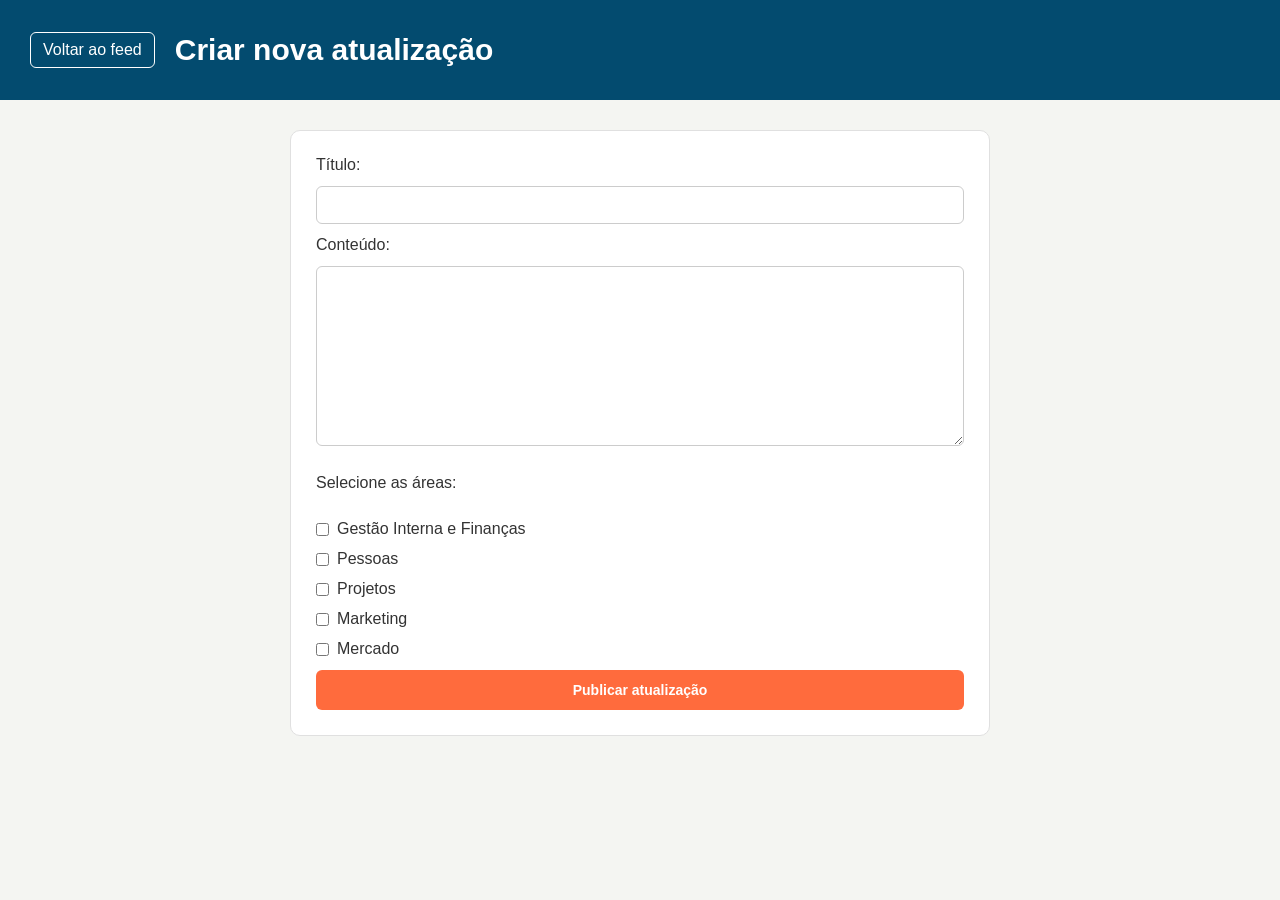
==== criar-atualizacao.html @ 4eb78989 "arquivos do projeto" ====
<!DOCTYPE html>
<html lang="pt-br">

<head>

    <meta charset="UTF-8">

    <meta name="viewport" content="width=device-width, initial-scale=1.0">

    <title>CRIAR NOVA ATUALIZAÇÃO (PÁGINA 2)</title>

    <link rel="stylesheet" href="style.css">

</head>

<body>

    <header>
        
    <a href="./index.html">Voltar ao feed</a>
        <h1>Criar nova atualização</h1>

    </header>

    <main> 

       <form id="formAtualizacao" class="formulario-atualizacao">

    <label for="titulo">Título:</label>

    <input
        type="text"
        id="titulo"
        maxlength="50"
        required
    >

    <label for="conteudo">Conteúdo:</label>

    <textarea
        id="conteudo"
        maxlength="1000"
        required
    ></textarea>

    <p>Selecione as áreas:</p>

    <div class="lista-areas">

        <div class="opcao-area">
            <input
                type="checkbox"
                id="giFin"
                name="area"
                value="Gestão Interna e Finanças"
            >
            <label for="giFin">Gestão Interna e Finanças</label>
        </div>

        <div class="opcao-area">
            <input
                type="checkbox"
                id="pessoas"
                name="area"
                value="Pessoas"
            >
            <label for="pessoas">Pessoas</label>
        </div>

        <div class="opcao-area">
            <input
                type="checkbox"
                id="projetos"
                name="area"
                value="Projetos"
            >
            <label for="projetos">Projetos</label>
        </div>

        <div class="opcao-area">
            <input
                type="checkbox"
                id="marketing"
                name="area"
                value="Marketing"
            >
            <label for="marketing">Marketing</label>
        </div>

        <div class="opcao-area">
            <input
                type="checkbox"
                id="mercado"
                name="area"
                value="Mercado"
            >
            <label for="mercado">Mercado</label>
        </div>

    </div>

    <button type="button" id="botaoPublicar" class="botao-acao">
        Publicar atualização
    </button>

</form>

    </main>

    <script src="./criar-atualizacao.js"></script>

</body>

</html>
---- style.css ----
* {
    box-sizing: border-box;
}

body {
    margin: 0;
    font-family: Arial, sans-serif;
    background-color: #f4f5f2;
    color: #333333;
}

header {
    min-height: 100px;
    padding: 20px 30px;
    background-color: #034b6f;
    color: white;
    display: flex;
    align-items: center;
    gap: 20px;
}

header img {
    width: 85px;
    height: 85px;
    object-fit: contain;
}

header h1 {
    margin: 0;
    font-size: 30px;
}

header p {
    margin: 0;
    font-size: 14px;
}

header a {
    color: white;
    text-decoration: none;
    padding: 8px 12px;
    border: 1px solid white;
    border-radius: 6px;
}

header a:hover {
    background-color: #087EAD;
}

main {
    max-width: 1160px;
    margin: 0 auto;
    padding: 30px;
}

main h2 {
    margin-top: 25px;
    margin-bottom: 20px;
    color: #073B56;
    font-size: 24px;
}

.botao-nova-atualizacao {
    display: inline-block;
    margin-bottom: 25px;
    padding: 12px 18px;
    background-color: #FF6B3D;
    color: white;
    text-decoration: none;
    font-weight: bold;
    border-radius: 6px;
}

.botao-nova-atualizacao:hover {
    background-color: #E8483F;
}

.painel-filtros {
    display: grid;
    grid-template-columns: repeat(5, minmax(0, 1fr));
    gap: 20px;
    padding: 22px;
    background-color: white;
    border: 1px solid #e0e0e0;
    border-radius: 10px;
    margin-bottom: 30px;
}

.grupo-filtro {
    display: flex;
    flex-direction: column;
    gap: 8px;
}

.grupo-pesquisa {
    grid-column: span 2;
}

.grupo-filtro label {
    color: #444444;
    font-size: 14px;
    font-weight: bold;
}

.grupo-filtro input,
.grupo-filtro select {
    width: 100%;
    min-width: 0;
    min-height: 38px;
    padding: 8px;
    border: 1px solid #cccccc;
    border-radius: 6px;
    background-color: white;
    font-family: Arial, sans-serif;
    font-size: 14px;
}

.campo-pesquisa {
    display: flex;
    gap: 8px;
}

#entrada {
    flex: 1;
    min-width: 0;
    padding: 8px 12px;
}

#entrada:focus,
#filtroArea:focus,
#dataInicial:focus,
#dataFinal:focus {
    outline: 2px solid #087EAD;
    border-color: #087EAD;
}

#botaoPesquisar {
    min-height: 38px;
    padding: 8px 16px;
    background-color: #FF6B3D;
    color: white;
    border: none;
    border-radius: 6px;
    font-size: 14px;
    cursor: pointer;
}

#botaoPesquisar:hover {
    background-color: #E8483F;
}

main button {
    padding: 10px 16px;
    background-color: #FF6B3D;
    color: white;
    border: none;
    border-radius: 6px;
    font-size: 14px;
    cursor: pointer;
}

main button:hover {
    background-color: #E8483F;
}

.botao-acao {
    padding: 12px 18px;
    background-color: #FF6B3D;
    color: white;
    border: none;
    border-radius: 6px;
    font-size: 14px;
    font-weight: bold;
    cursor: pointer;
}

.botao-acao:hover {
    background-color: #E8483F;
}

#resultados {
    display: flex;
    flex-direction: column;
    gap: 15px;
    margin-top: 20px;
}

#resultados a {
    color: inherit;
    text-decoration: none;
}

#resultados article {
    padding: 20px;
    background-color: white;
    border: 1px solid #e0e0e0;
    border-radius: 10px;
    box-shadow: 0 2px 5px rgba(0, 0, 0, 0.05);
    transition: box-shadow 0.2s;
}

#resultados article:hover {
    box-shadow: 0 4px 12px rgba(0, 0, 0, 0.12);
}

#resultados article h2 {
    margin-top: 0;
    margin-bottom: 10px;
    color: #073B56;
    font-size: 20px;
}

#resultados article p {
    margin-bottom: 8px;
    color: #555555;
    font-size: 15px;
    line-height: 1.5;
}

#detalhes {
    max-width: 900px;
    margin: 0 auto;
    padding: 25px;
    background-color: white;
    border: 1px solid #D8E3E9;
    border-radius: 10px;
    box-shadow: 0 2px 5px rgba(0, 0, 0, 0.05);
}

#detalhes h2 {
    margin-top: 0;
    color: #073B56;
    font-size: 24px;
}

#detalhes p {
    color: #555555;
    font-size: 15px;
    line-height: 1.6;
}

#detalhes button {
    margin-top: 10px;
    margin-right: 8px;
}

.formulario-atualizacao {
    display: flex;
    flex-direction: column;
    gap: 12px;
    max-width: 700px;
    margin: 0 auto;
    padding: 25px;
    background-color: white;
    border: 1px solid #e0e0e0;
    border-radius: 10px;
}

.formulario-atualizacao input[type="text"],
.formulario-atualizacao textarea {
    width: 100%;
    padding: 10px;
    border: 1px solid #cccccc;
    border-radius: 6px;
    font-family: Arial, sans-serif;
    font-size: 14px;
}

.formulario-atualizacao textarea {
    min-height: 180px;
    resize: vertical;
}

.lista-areas {
    display: flex;
    flex-direction: column;
    gap: 12px;
}

.opcao-area {
    display: flex;
    align-items: center;
    gap: 8px;
}

.opcao-area input[type="checkbox"] {
    margin: 0;
    flex-shrink: 0;
}

.opcao-area label {
    margin: 0;
    cursor: pointer;
}

@media (max-width: 800px) {
    .painel-filtros {
        grid-template-columns: repeat(2, minmax(0, 1fr));
    }

    .grupo-pesquisa {
        grid-column: span 2;
    }
}

@media (max-width: 500px) {
    main {
        padding: 20px;
    }

    header {
        padding: 20px;
        gap: 12px;
    }

    header h1 {
        font-size: 22px;
    }

    header img {
        width: 60px;
        height: 60px;
    }

    .painel-filtros {
        grid-template-columns: 1fr;
        padding: 15px;
    }

    .grupo-pesquisa {
        grid-column: span 1;
    }

    .campo-pesquisa {
        flex-wrap: wrap;
    }
}
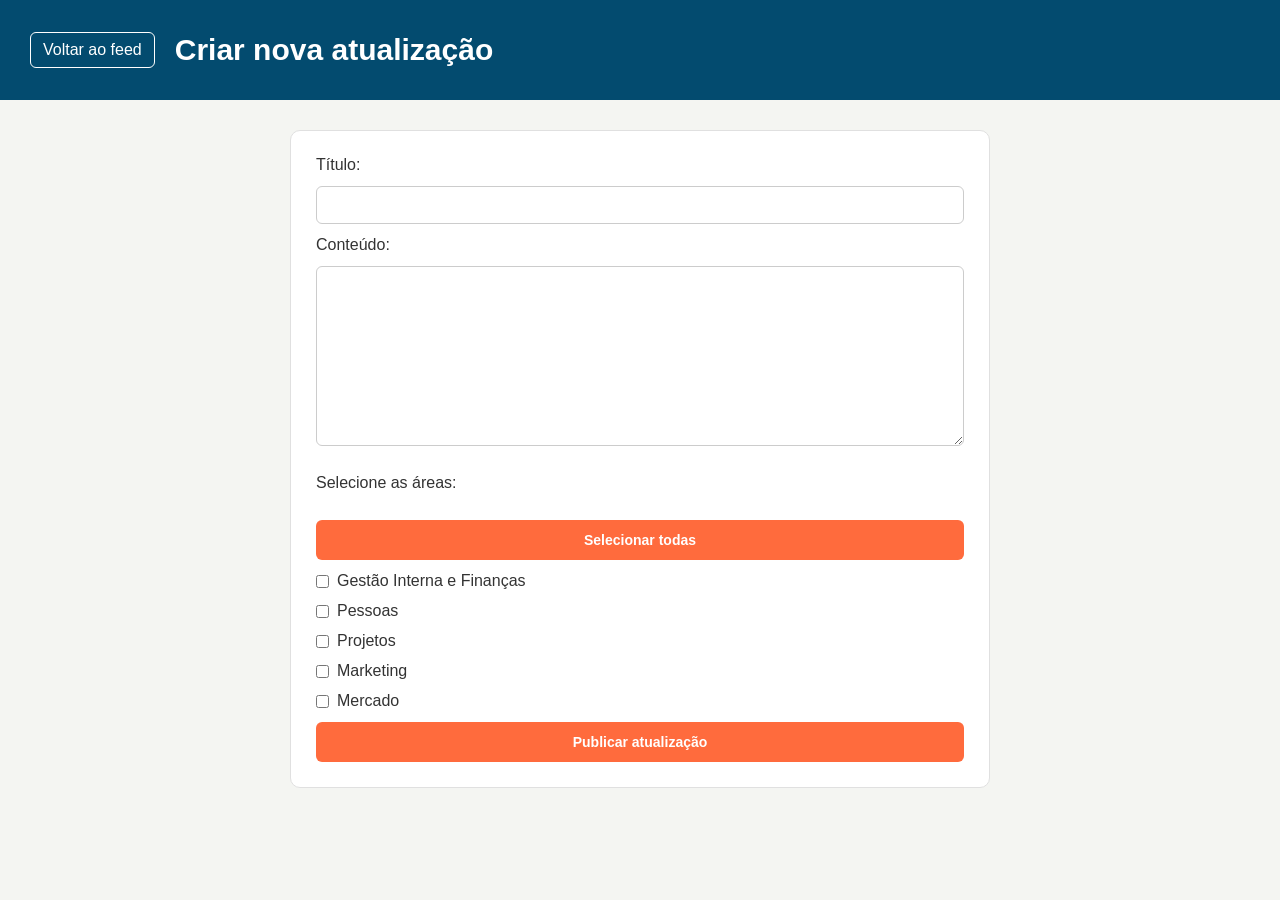
==== commit 8bf9f866: "arquivos projeto" ====
--- a/criar-atualizacao.html
+++ b/criar-atualizacao.html
@@ -7,7 +7,7 @@
 
     <meta name="viewport" content="width=device-width, initial-scale=1.0">
 
-    <title>CRIAR NOVA ATUALIZAÇÃO (PÁGINA 2)</title>
+    <title>Criar nova atualização.</title>
 
     <link rel="stylesheet" href="style.css">
 
@@ -45,7 +45,11 @@
 
     <p>Selecione as áreas:</p>
 
-    <div class="lista-areas">
+<button type="button" id="botaoSelecionarTodas" class="botao-acao">
+    Selecionar todas
+</button>
+
+<div class="lista-areas">
 
         <div class="opcao-area">
             <input
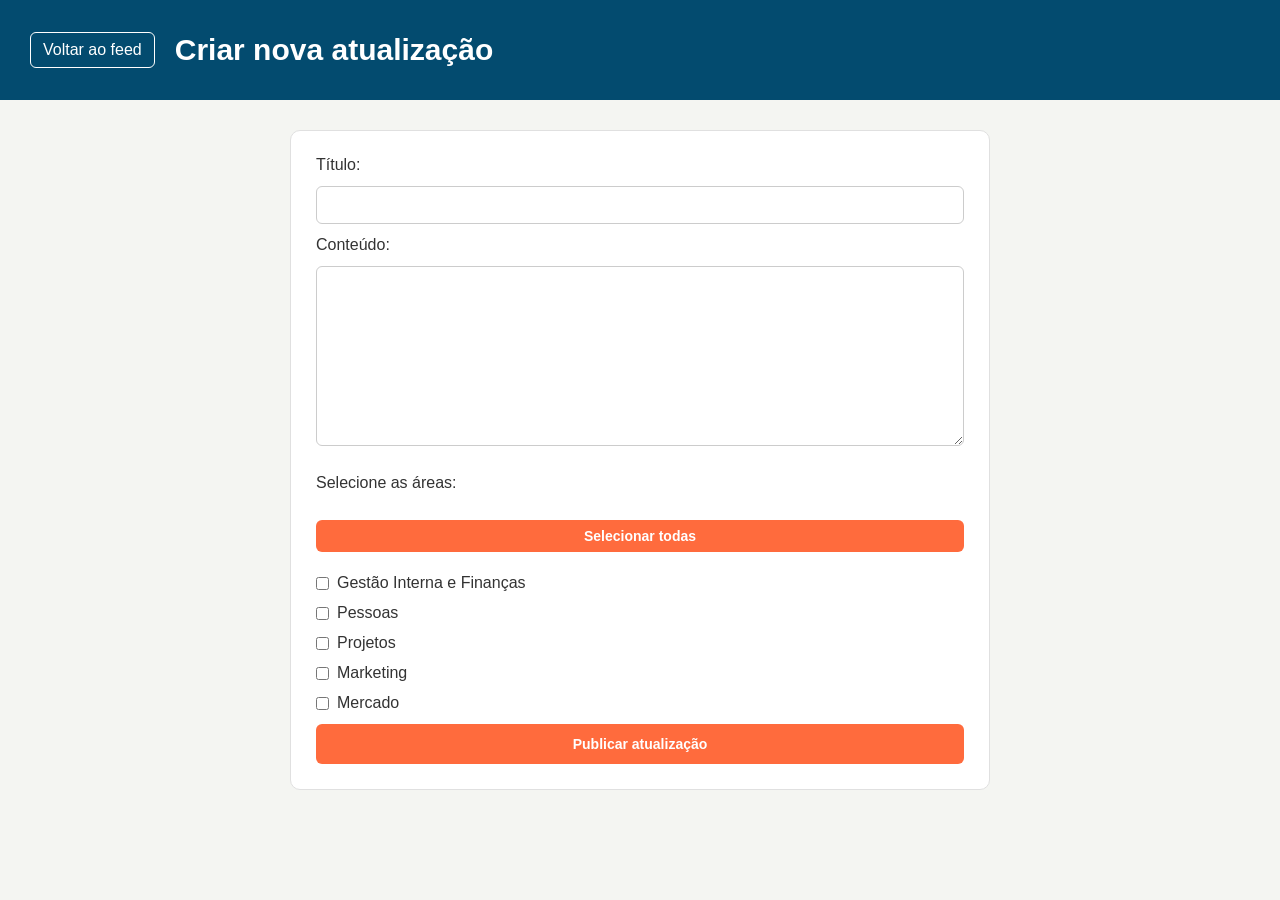
==== commit 7b2310ac: "arquivos projeto" ====
--- a/criar-atualizacao.html
+++ b/criar-atualizacao.html
@@ -45,11 +45,11 @@
 
     <p>Selecione as áreas:</p>
 
-<button type="button" id="botaoSelecionarTodas" class="botao-acao">
-    Selecionar todas
-</button>
+    <button type="button" id="botaoSelecionarTodas" class="botao-acao">
+            Selecionar todas
+    </button>
 
-<div class="lista-areas">
+    <div class="lista-areas">
 
         <div class="opcao-area">
             <input
--- a/style.css
+++ b/style.css
@@ -178,6 +178,12 @@
     background-color: #E8483F;
 }
 
+#botaoSelecionarTodas {
+    width: auto;
+    padding: 8px 14px;
+    margin-bottom: 10px;
+}
+
 #resultados {
     display: flex;
     flex-direction: column;
@@ -334,4 +340,5 @@
     .campo-pesquisa {
         flex-wrap: wrap;
     }
-}+}
+
